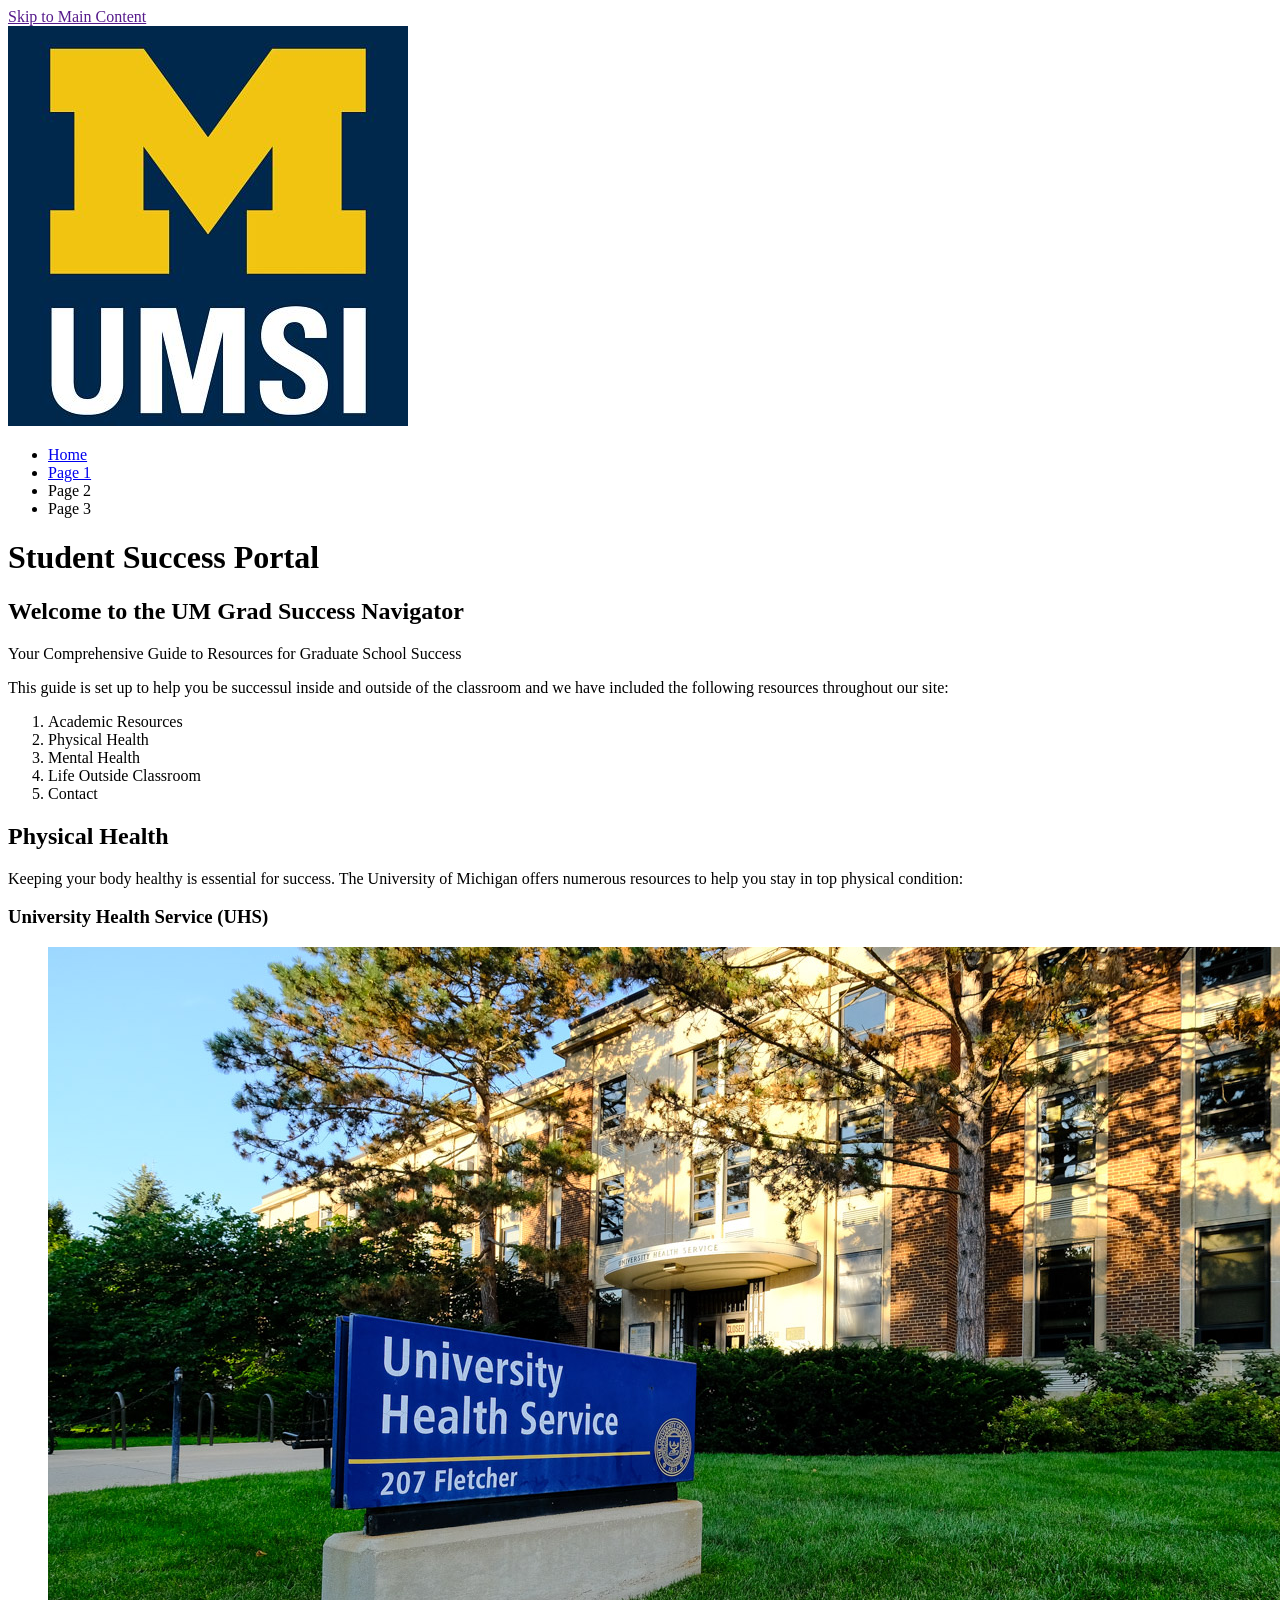
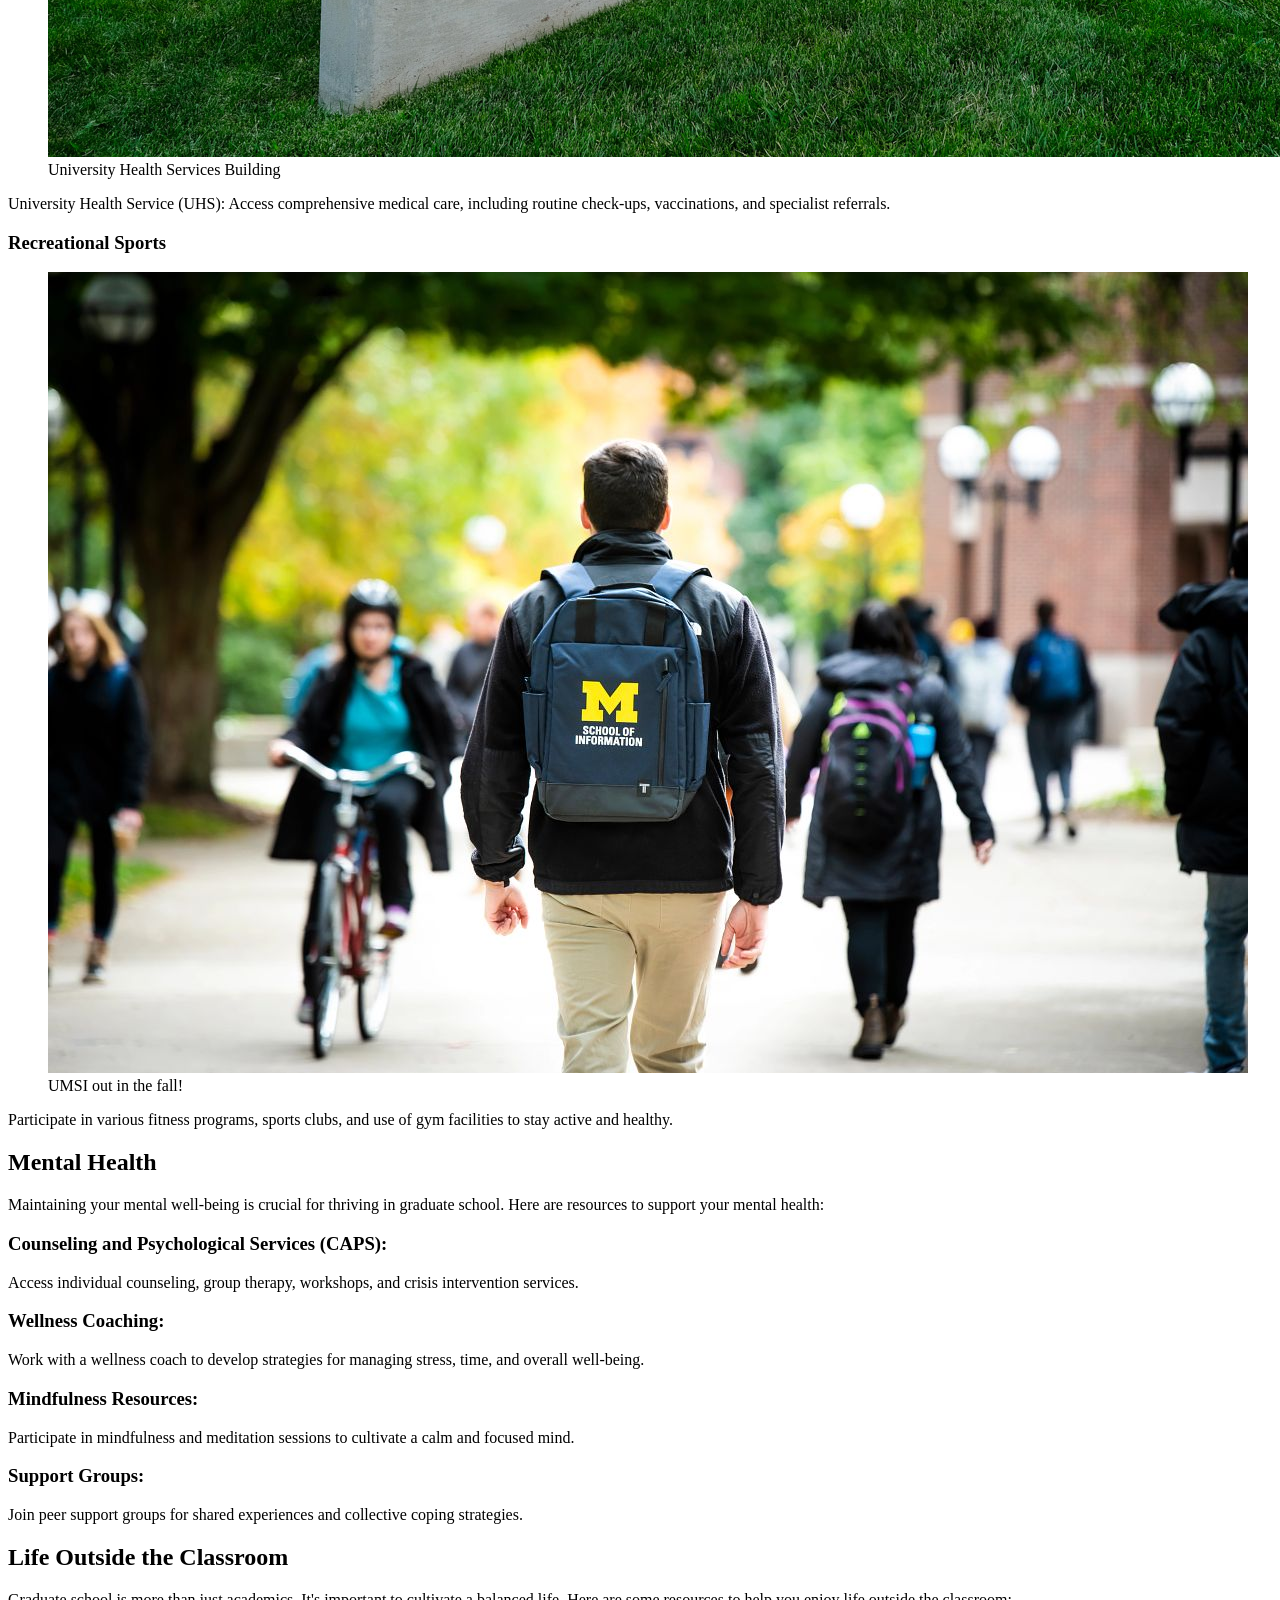
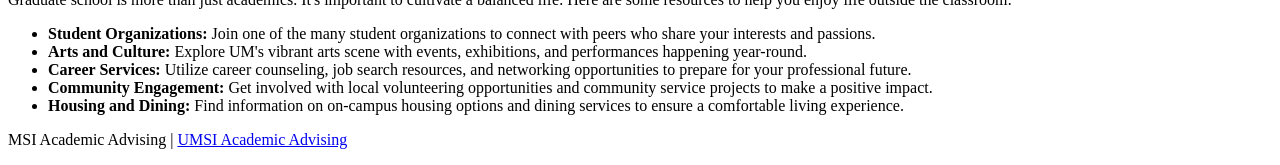
==== index.html @ 078b8d5d "Add files via upload" ====
<!DOCTYPE html>
<html lang="en">
<head>
    <meta charset="UTF-8">
    <meta name="viewport" content="width=device-width, initial-scale=1.0">
    <title>Student Success Portal</title>
</head>
<body>
    <a href = "">Skip to Main Content</a>
    <header>
        <img src="/images/UMSI_signature_vertical_informal_solidblue.jpg" alt="UMSI Logo">
        <nav>
            <ul>
                <li><a href = "index.html">Home</a></li>
                <li><a href = "page_1.html">Page 1</a></li>
                <li>Page 2</li>
                <li>Page 3</li>
            </ul>
        </nav>
        <h1>Student Success Portal</h1>

    </header>
    <main>
        <section>
            <h2>Welcome to the UM Grad Success Navigator</h2>
            <p> Your Comprehensive Guide to Resources for Graduate School Success</p>
            <p>This guide is set up to help you be successul inside and outside of the classroom and we have included the following resources throughout our site:</p>
            <ol>
                <li>Academic Resources</li>
                <li>Physical Health</li>
                <li>Mental Health</li>
                <li>Life Outside Classroom</li>
                <li>Contact</li>
            </ol>
        </section>
        <section>
            <h2>Physical Health</h2>
            <p>Keeping your body healthy is essential for success. The University of Michigan offers numerous resources to help you stay in top physical condition:</p>
            <article>
                <h3>University Health Service (UHS)</h3>
                <figure>
                    <img src="/images/UHS.jpg" alt="University Health Services building">
                    <figcaption>University Health Services Building</figcaption>
                </figure>
                <p>University Health Service (UHS): Access comprehensive medical care, including routine check-ups, vaccinations, and specialist referrals.</p>
            </article>
            <article>
                <h3>Recreational Sports</h3>
                <figure>
                    <img src="/images/UMSI_CampusFall_UMSIBackpack_02.jpg" alt="A student wears a UMSI backpack in fall on the drag.">
                    <figcaption>UMSI out in the fall!</figcaption>
                </figure>
                <p>Participate in various fitness programs, sports clubs, and use of gym facilities to stay active and healthy.</p>
            </article>
        </section>
        
        <section>
            <h2>Mental Health</h2>
            <p>Maintaining your mental well-being is crucial for thriving in graduate school. Here are resources to support your mental health:</p>
            <article>
                <h3>Counseling and Psychological Services (CAPS):</h3>
                <p> Access individual counseling, group therapy, workshops, and crisis intervention services.</p>
            </article>
            <article>
                <h3>Wellness Coaching:</h3>

                <p>Work with a wellness coach to develop strategies for managing stress, time, and overall well-being.</p>
            </article>
            <article>
                <h3>Mindfulness Resources:</h3>

                <p> Participate in mindfulness and meditation sessions to cultivate a calm and focused mind.</p>
            </article>
            <article>
                <h3>Support Groups:</h3>

                <p> Join peer support groups for shared experiences and collective coping strategies.</p>
            </article>
        </section>

        
        <section id="life-outside-classroom">
            <h2>Life Outside the Classroom</h2>
            <p>Graduate school is more than just academics. It's important to cultivate a balanced life. Here are some resources to help you enjoy life outside the classroom:</p>
            <article>

            </article>
            <ul>
                <li><strong>Student Organizations:</strong> Join one of the many student organizations to connect with peers who share your interests and passions.</li>
                <li><strong>Arts and Culture:</strong> Explore UM's vibrant arts scene with events, exhibitions, and performances happening year-round.</li>
                <li><strong>Career Services:</strong> Utilize career counseling, job search resources, and networking opportunities to prepare for your professional future.</li>
                <li><strong>Community Engagement:</strong> Get involved with local volunteering opportunities and community service projects to make a positive impact.</li>
                <li><strong>Housing and Dining:</strong> Find information on on-campus housing options and dining services to ensure a comfortable living experience.</li>
            </ul>
        </section>
        <!-- Content taken & modified from UMGPT with the prompt, "write me a webpage of intro content to help University of Michigan Master's students navigate different resources for being successful in grad school - this will include academic resources, physical health resources, mental health resources, support for life outside the classroom"
        UMGPT. (2024). UMGPT (August 29th version) [Large language model]. -->
    </main>
    <footer>
        <p>MSI Academic Advising | <a href="https://sites.google.com/umich.edu/msiacademicadvising/student-support-resources">UMSI Academic Advising </a></p>
        </footer>
</body>
</html>
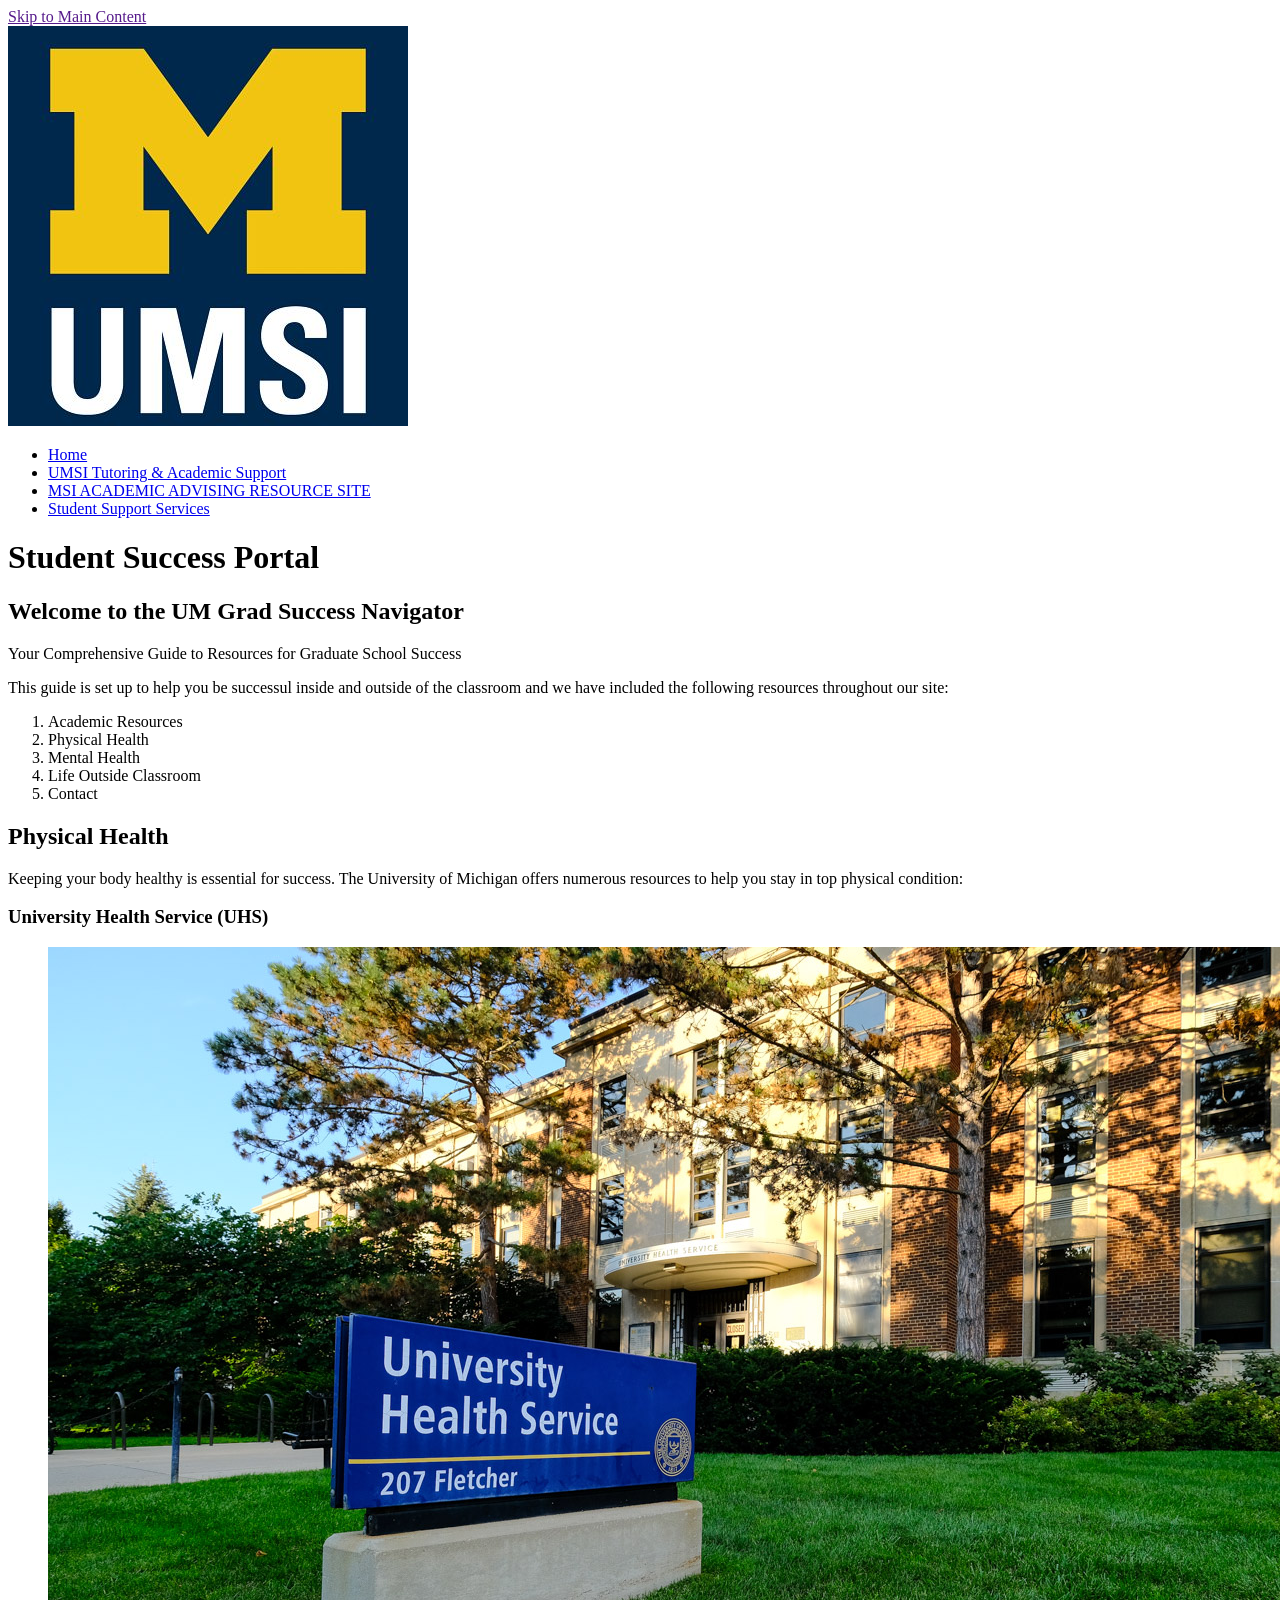
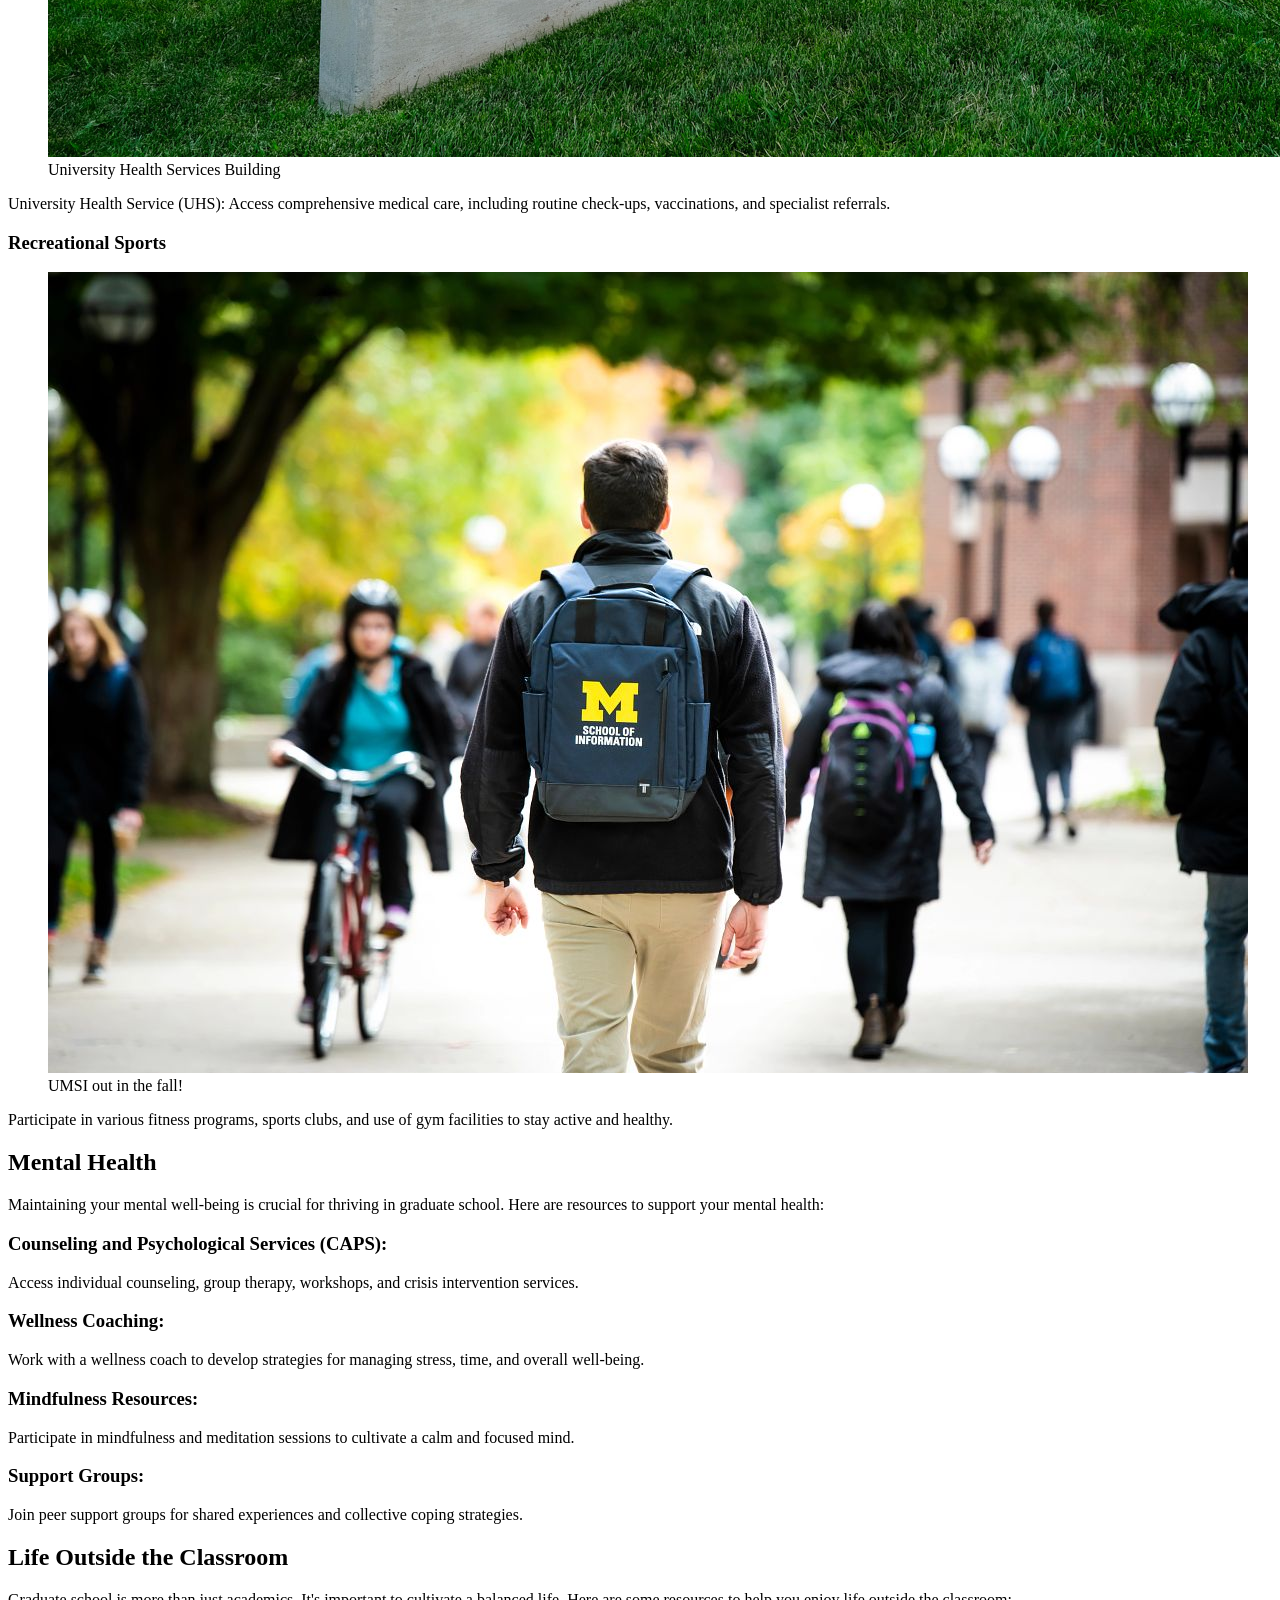
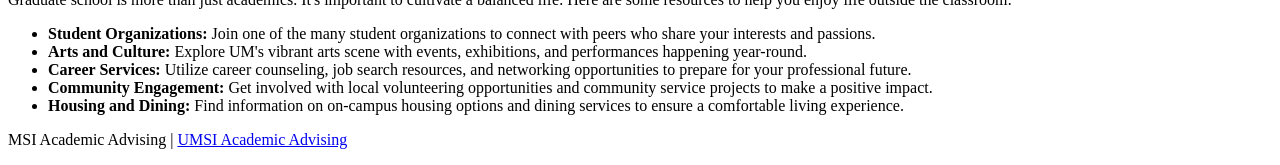
==== commit a0f23df5: "Add files via upload" ====
--- a/index.html
+++ b/index.html
@@ -12,9 +12,9 @@
         <nav>
             <ul>
                 <li><a href = "index.html">Home</a></li>
-                <li><a href = "page_1.html">Page 1</a></li>
-                <li>Page 2</li>
-                <li>Page 3</li>
+                <li><a href = "UMSI Tutoring & Academic Support.html">UMSI Tutoring & Academic Support</a></li>
+                <li><a href = "MSI ACADEMIC ADVISING RESOURCE SITE.html">MSI ACADEMIC ADVISING RESOURCE SITE</a></li>
+                <li><a href = "Student Support Services.html">Student Support Services</a></li>
             </ul>
         </nav>
         <h1>Student Success Portal</h1>
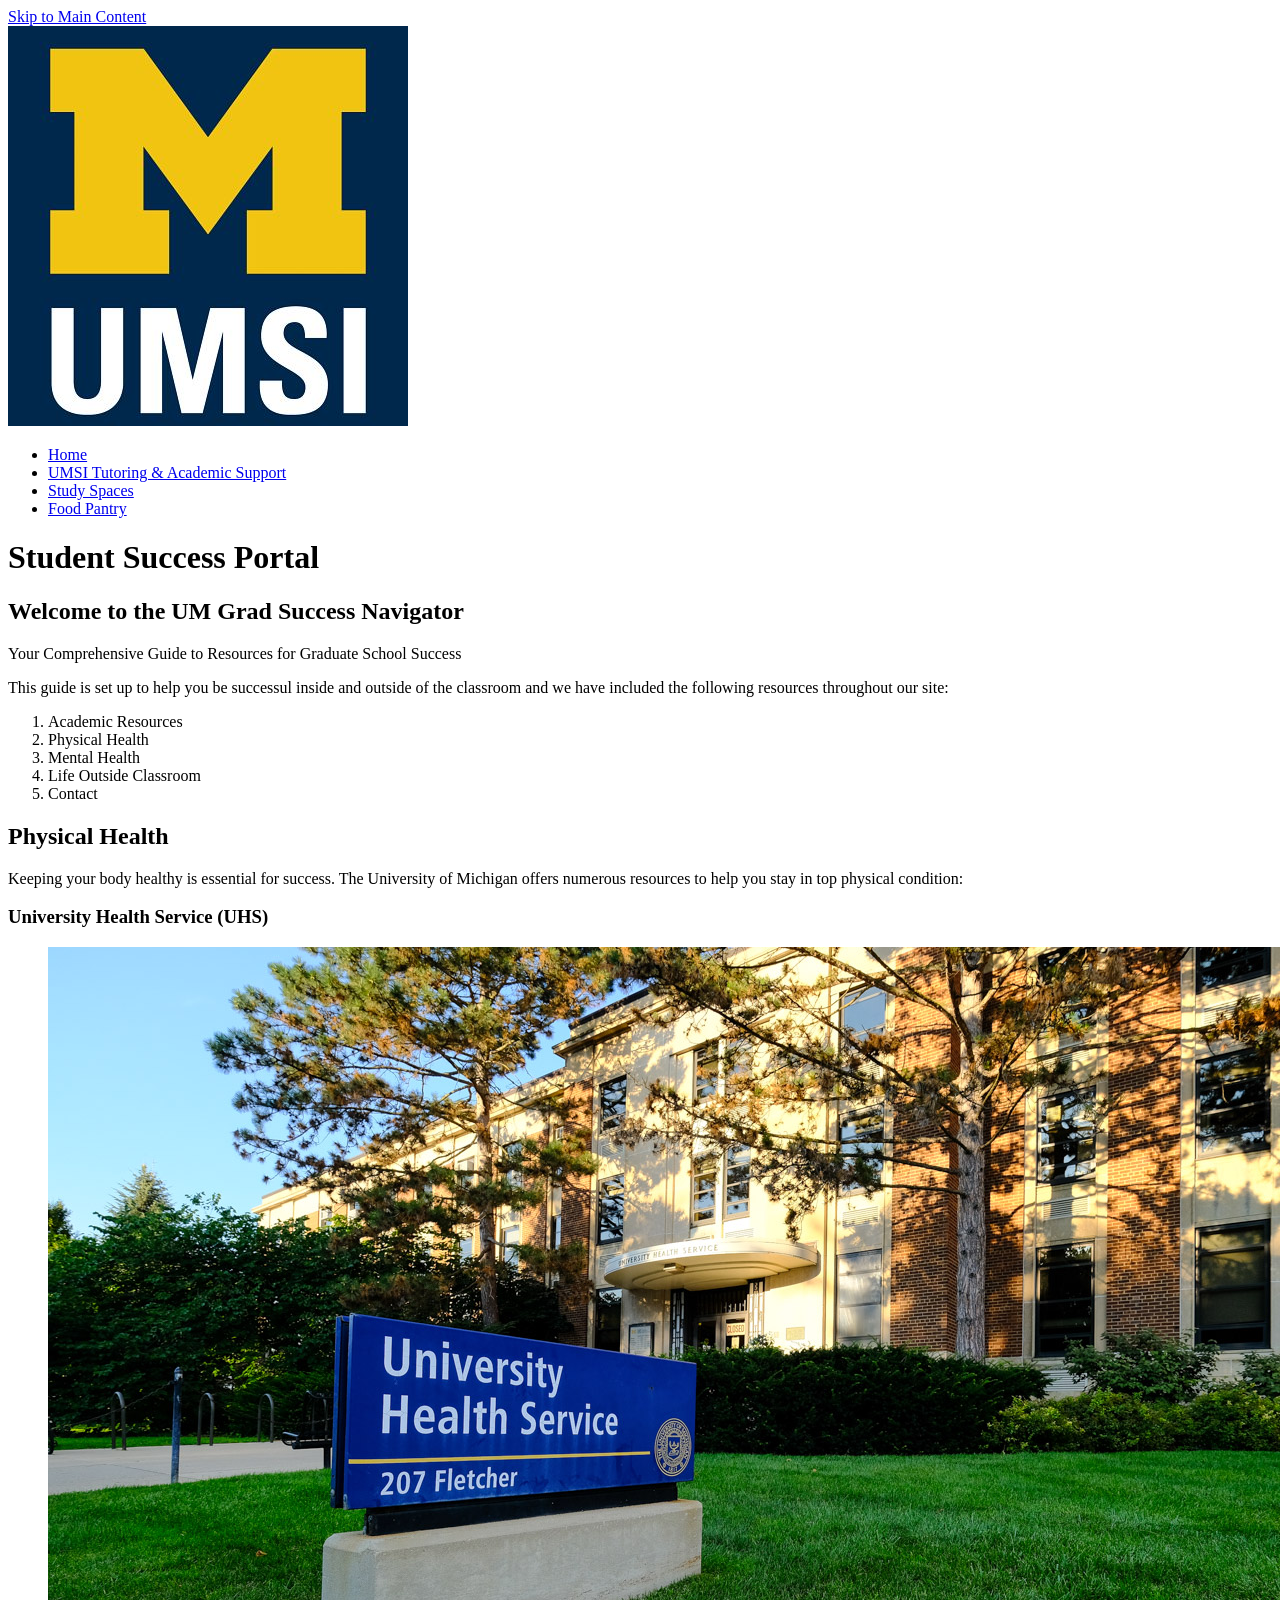
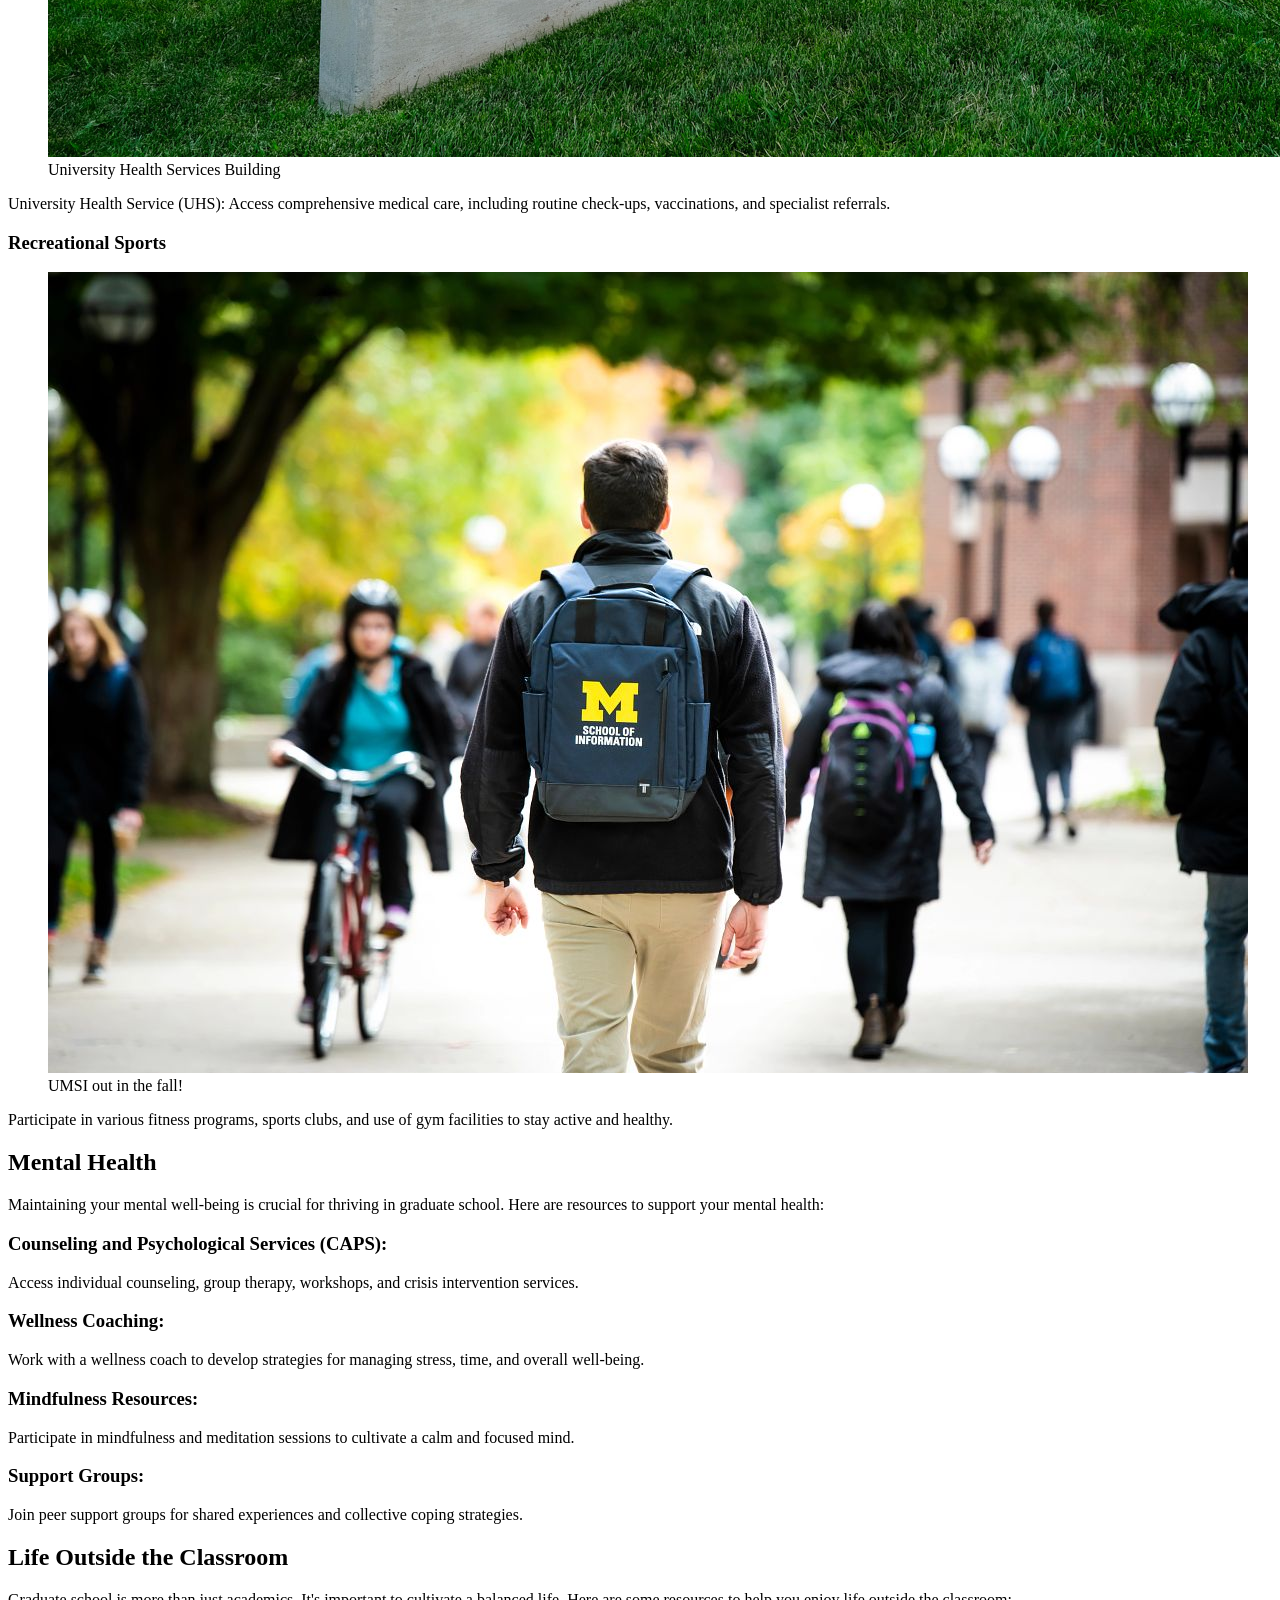
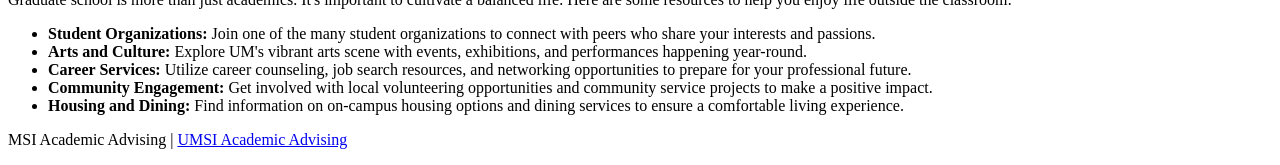
==== commit d05af980: "Add files via upload" ====
--- a/index.html
+++ b/index.html
@@ -6,21 +6,21 @@
     <title>Student Success Portal</title>
 </head>
 <body>
-    <a href = "">Skip to Main Content</a>
+    <a href = "#main">Skip to Main Content</a>
     <header>
         <img src="/images/UMSI_signature_vertical_informal_solidblue.jpg" alt="UMSI Logo">
         <nav>
             <ul>
                 <li><a href = "index.html">Home</a></li>
                 <li><a href = "UMSI Tutoring & Academic Support.html">UMSI Tutoring & Academic Support</a></li>
-                <li><a href = "MSI ACADEMIC ADVISING RESOURCE SITE.html">MSI ACADEMIC ADVISING RESOURCE SITE</a></li>
-                <li><a href = "Student Support Services.html">Student Support Services</a></li>
+                <li><a href = "Study Spaces.html">Study Spaces</a></li>
+                <li><a href = "Food Pantry.html">Food Pantry</a></li>
             </ul>
         </nav>
         <h1>Student Success Portal</h1>
 
     </header>
-    <main>
+    <main id = "main">
         <section>
             <h2>Welcome to the UM Grad Success Navigator</h2>
             <p> Your Comprehensive Guide to Resources for Graduate School Success</p>
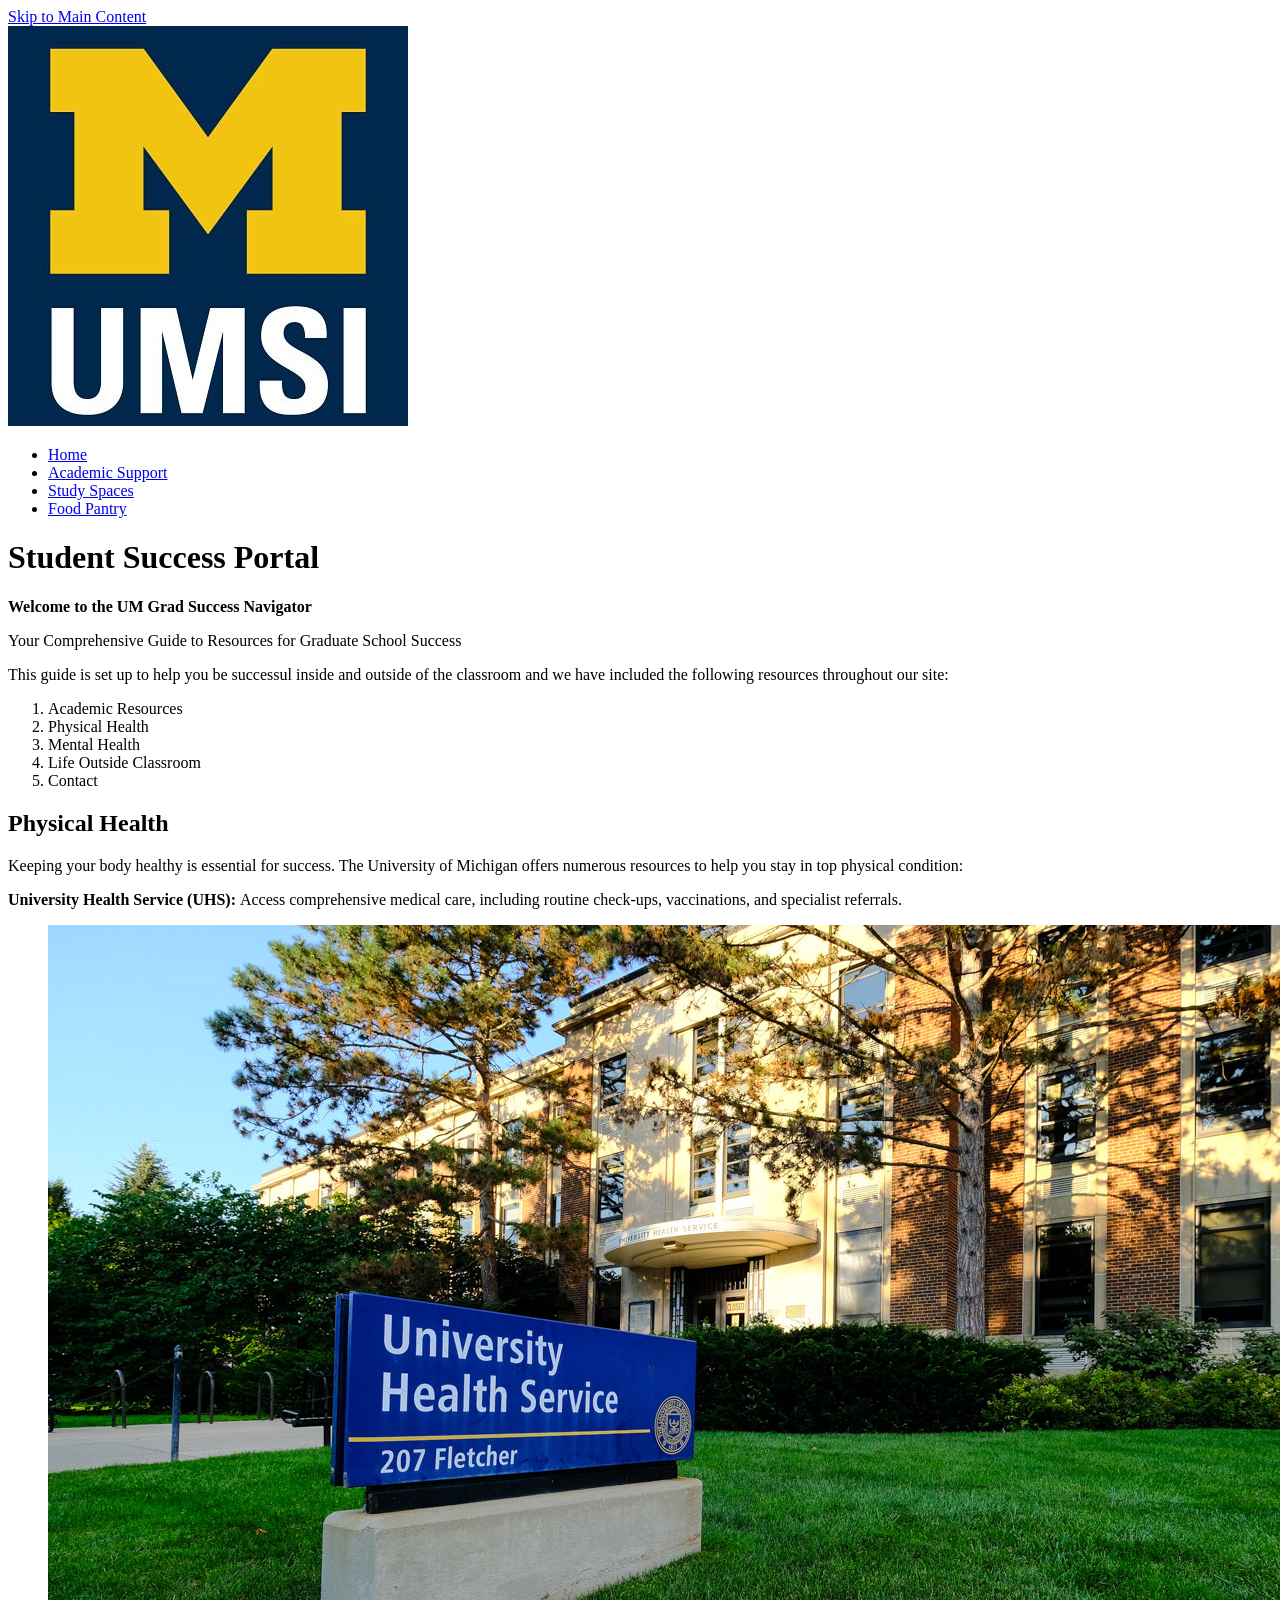
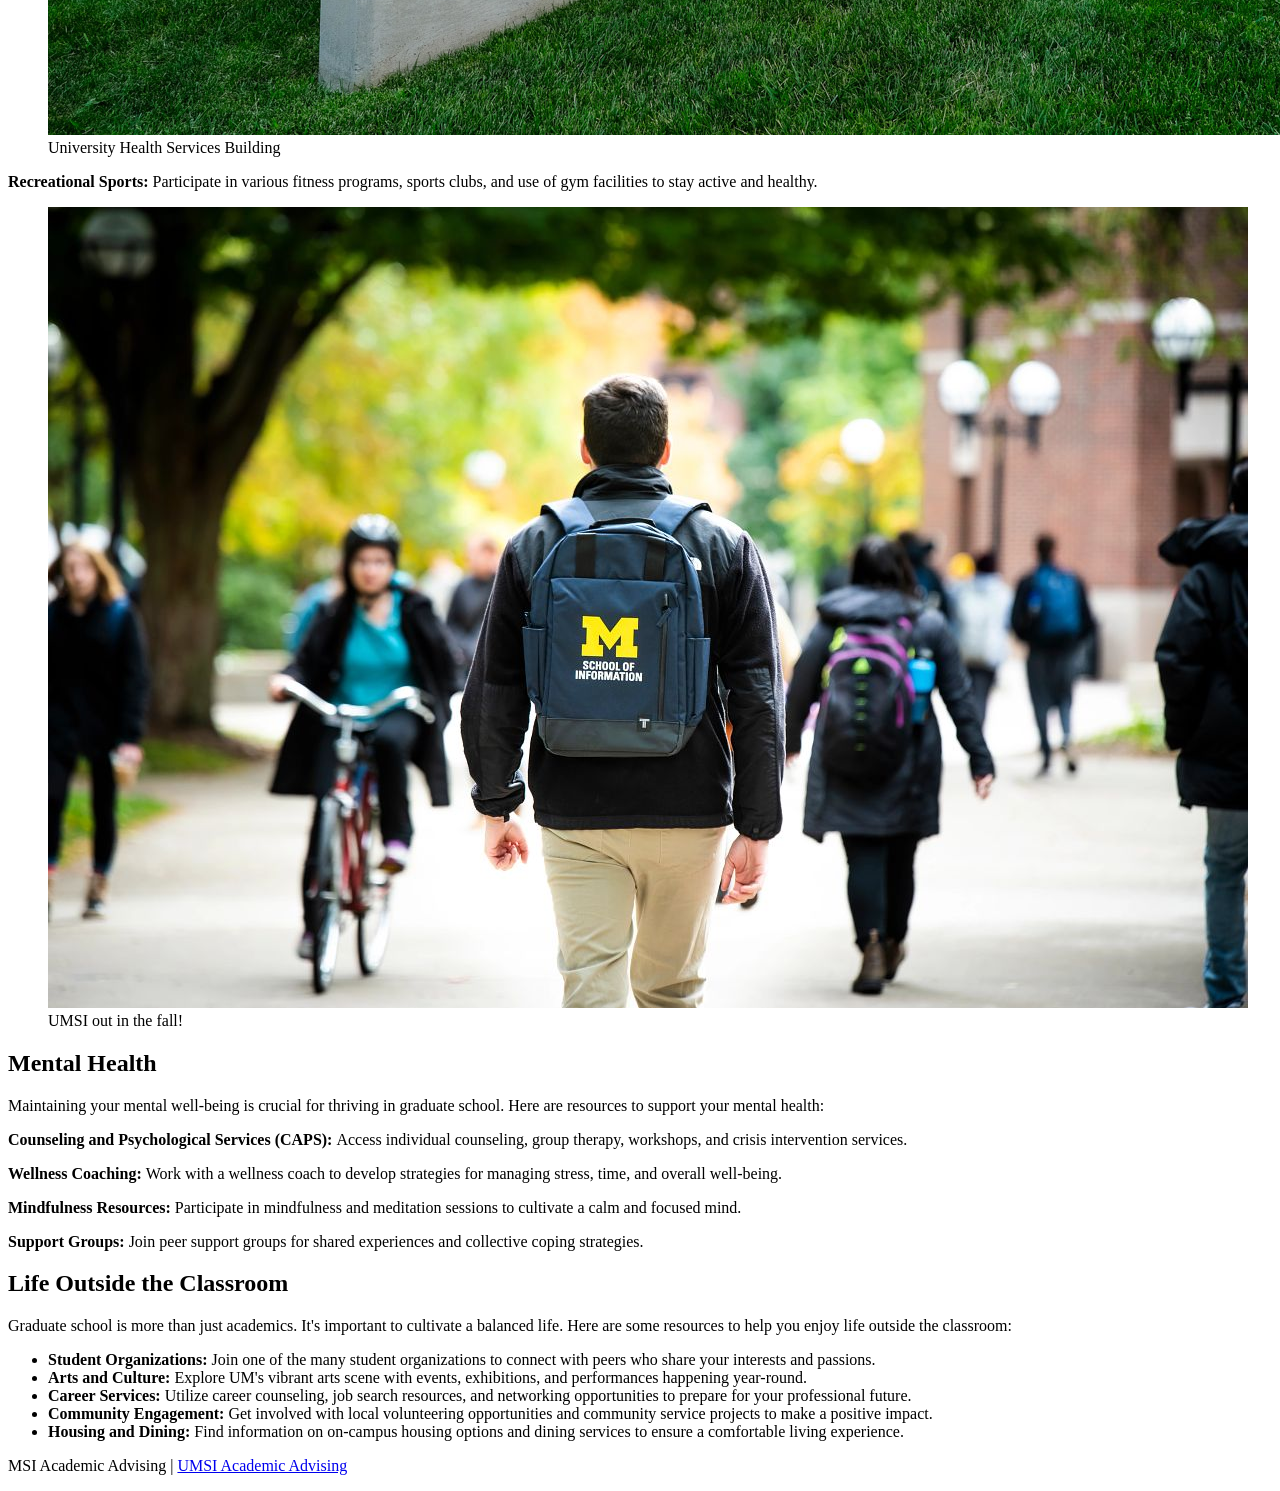
==== commit a3442917: "Add files via upload" ====
--- a/index.html
+++ b/index.html
@@ -3,95 +3,105 @@
 <head>
     <meta charset="UTF-8">
     <meta name="viewport" content="width=device-width, initial-scale=1.0">
+    <link rel="stylesheet" href="css/style.css">
     <title>Student Success Portal</title>
 </head>
 <body>
-    <a href = "#main">Skip to Main Content</a>
+    <div class="skip"><a href = "#main">Skip to Main Content</a></div>
     <header>
-        <img src="/images/UMSI_signature_vertical_informal_solidblue.jpg" alt="UMSI Logo">
         <nav>
+            <img src="images/UMSI_signature_vertical_informal_solidblue.jpg" alt="UMSI Logo">
             <ul>
-                <li><a href = "index.html">Home</a></li>
-                <li><a href = "UMSI Tutoring & Academic Support.html">UMSI Tutoring & Academic Support</a></li>
-                <li><a href = "Study Spaces.html">Study Spaces</a></li>
-                <li><a href = "Food Pantry.html">Food Pantry</a></li>
+                <li><a href = "index.html" class="active">Home</a></li>
+                <li><a href = "UMSI_Tutoring_Academic_Support.html">Academic Support</a></li>
+                <li><a href = "Study_Spaces.html">Study Spaces</a></li>
+                <li><a href = "Food_Pantry.html">Food Pantry</a></li>
             </ul>
         </nav>
         <h1>Student Success Portal</h1>
+    </header>
 
-    </header>
     <main id = "main">
-        <section>
-            <h2>Welcome to the UM Grad Success Navigator</h2>
-            <p> Your Comprehensive Guide to Resources for Graduate School Success</p>
-            <p>This guide is set up to help you be successul inside and outside of the classroom and we have included the following resources throughout our site:</p>
-            <ol>
-                <li>Academic Resources</li>
-                <li>Physical Health</li>
-                <li>Mental Health</li>
-                <li>Life Outside Classroom</li>
-                <li>Contact</li>
-            </ol>
+        <section class="start">
+            <p><strong>Welcome to the UM Grad Success Navigator</strong></h2>
+            <p>Your Comprehensive Guide to Resources for Graduate School Success</p>
+            <div>
+                <p class="left">This guide is set up to help you be successul inside and outside of the classroom and we have included the following resources throughout our site:</p>
+                <ol>
+                    <li>Academic Resources</li>
+                    <li>Physical Health</li>
+                    <li>Mental Health</li>
+                    <li>Life Outside Classroom</li>
+                    <li>Contact</li>
+                </ol>
+            </div>
         </section>
-        <section>
-            <h2>Physical Health</h2>
-            <p>Keeping your body healthy is essential for success. The University of Michigan offers numerous resources to help you stay in top physical condition:</p>
+
+        <section class="container">
+            <div>
+                <h2>Physical Health</h2>
+            </div> 
+            <div> 
+                <p>Keeping your body healthy is essential for success. The University of Michigan offers numerous resources to help you stay in top physical condition:</p>
+            </div>    
             <article>
-                <h3>University Health Service (UHS)</h3>
+                <p><strong>University Health Service (UHS): </strong>Access comprehensive medical care, including routine check-ups, vaccinations, and specialist referrals.</p>
                 <figure>
-                    <img src="/images/UHS.jpg" alt="University Health Services building">
+                    <img src="images/UHS.jpg" alt="University Health Services building">
                     <figcaption>University Health Services Building</figcaption>
                 </figure>
-                <p>University Health Service (UHS): Access comprehensive medical care, including routine check-ups, vaccinations, and specialist referrals.</p>
             </article>
+
             <article>
-                <h3>Recreational Sports</h3>
+                <p><strong>Recreational Sports: </strong>Participate in various fitness programs, sports clubs, and use of gym facilities to stay active and healthy.</p>
                 <figure>
-                    <img src="/images/UMSI_CampusFall_UMSIBackpack_02.jpg" alt="A student wears a UMSI backpack in fall on the drag.">
+                    <img src="images/UMSI_CampusFall_UMSIBackpack_02.jpg" alt="A student wears a UMSI backpack in fall on the diag.">
                     <figcaption>UMSI out in the fall!</figcaption>
                 </figure>
-                <p>Participate in various fitness programs, sports clubs, and use of gym facilities to stay active and healthy.</p>
             </article>
         </section>
         
-        <section>
-            <h2>Mental Health</h2>
-            <p>Maintaining your mental well-being is crucial for thriving in graduate school. Here are resources to support your mental health:</p>
+        <section class="container">
+            <div>
+                <h2>Mental Health</h2>
+            </div> 
+            <div> 
+                <p>Maintaining your mental well-being is crucial for thriving in graduate school. Here are resources to support your mental health:</p>
+            </div>    
             <article>
-                <h3>Counseling and Psychological Services (CAPS):</h3>
-                <p> Access individual counseling, group therapy, workshops, and crisis intervention services.</p>
+                <p><strong>Counseling and Psychological Services (CAPS): </strong>Access individual counseling, group therapy, workshops, and crisis intervention services.</p>
             </article>
+            
             <article>
-                <h3>Wellness Coaching:</h3>
-
-                <p>Work with a wellness coach to develop strategies for managing stress, time, and overall well-being.</p>
+                <p><strong>Wellness Coaching: </strong>Work with a wellness coach to develop strategies for managing stress, time, and overall well-being.</p>
             </article>
+            
             <article>
-                <h3>Mindfulness Resources:</h3>
-
-                <p> Participate in mindfulness and meditation sessions to cultivate a calm and focused mind.</p>
+                <p><strong>Mindfulness Resources: </strong>Participate in mindfulness and meditation sessions to cultivate a calm and focused mind.</p>
             </article>
+            
             <article>
-                <h3>Support Groups:</h3>
-
-                <p> Join peer support groups for shared experiences and collective coping strategies.</p>
+                <p><strong>Support Groups: </strong>Join peer support groups for shared experiences and collective coping strategies.</p>
             </article>
         </section>
 
         
-        <section id="life-outside-classroom">
-            <h2>Life Outside the Classroom</h2>
-            <p>Graduate school is more than just academics. It's important to cultivate a balanced life. Here are some resources to help you enjoy life outside the classroom:</p>
+        <section class="container">
+            <div>
+                <h2>Life Outside the Classroom</h2>
+            </div> 
+            <div> 
+                <p>Graduate school is more than just academics. It's important to cultivate a balanced life. Here are some resources to help you enjoy life outside the classroom:</p>
+            </div>
             <article>
-
+                <ul>
+                    <li><strong>Student Organizations:</strong> Join one of the many student organizations to connect with peers who share your interests and passions.</li>
+                    <li><strong>Arts and Culture:</strong> Explore UM's vibrant arts scene with events, exhibitions, and performances happening year-round.</li>
+                    <li><strong>Career Services:</strong> Utilize career counseling, job search resources, and networking opportunities to prepare for your professional future.</li>
+                    <li><strong>Community Engagement:</strong> Get involved with local volunteering opportunities and community service projects to make a positive impact.</li>
+                    <li><strong>Housing and Dining:</strong> Find information on on-campus housing options and dining services to ensure a comfortable living experience.</li>
+                </ul>
             </article>
-            <ul>
-                <li><strong>Student Organizations:</strong> Join one of the many student organizations to connect with peers who share your interests and passions.</li>
-                <li><strong>Arts and Culture:</strong> Explore UM's vibrant arts scene with events, exhibitions, and performances happening year-round.</li>
-                <li><strong>Career Services:</strong> Utilize career counseling, job search resources, and networking opportunities to prepare for your professional future.</li>
-                <li><strong>Community Engagement:</strong> Get involved with local volunteering opportunities and community service projects to make a positive impact.</li>
-                <li><strong>Housing and Dining:</strong> Find information on on-campus housing options and dining services to ensure a comfortable living experience.</li>
-            </ul>
         </section>
         <!-- Content taken & modified from UMGPT with the prompt, "write me a webpage of intro content to help University of Michigan Master's students navigate different resources for being successful in grad school - this will include academic resources, physical health resources, mental health resources, support for life outside the classroom"
         UMGPT. (2024). UMGPT (August 29th version) [Large language model]. -->
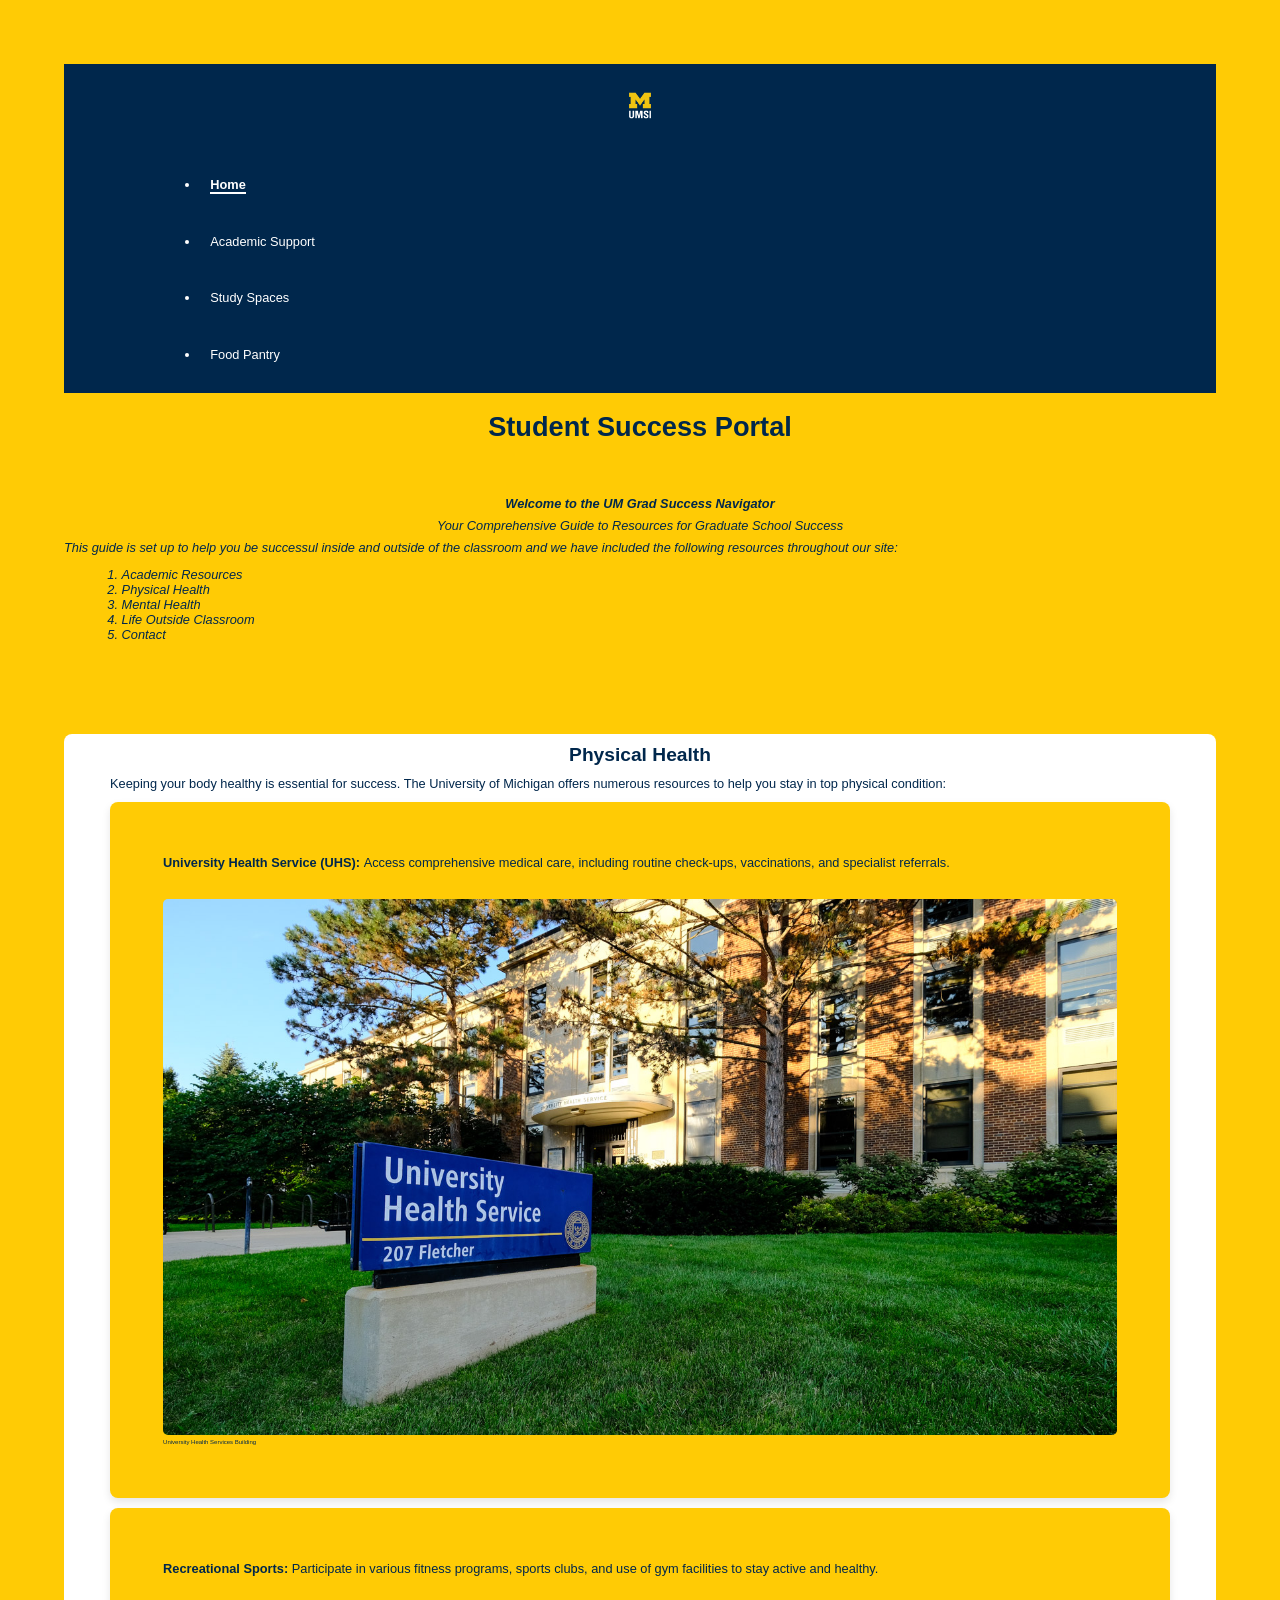
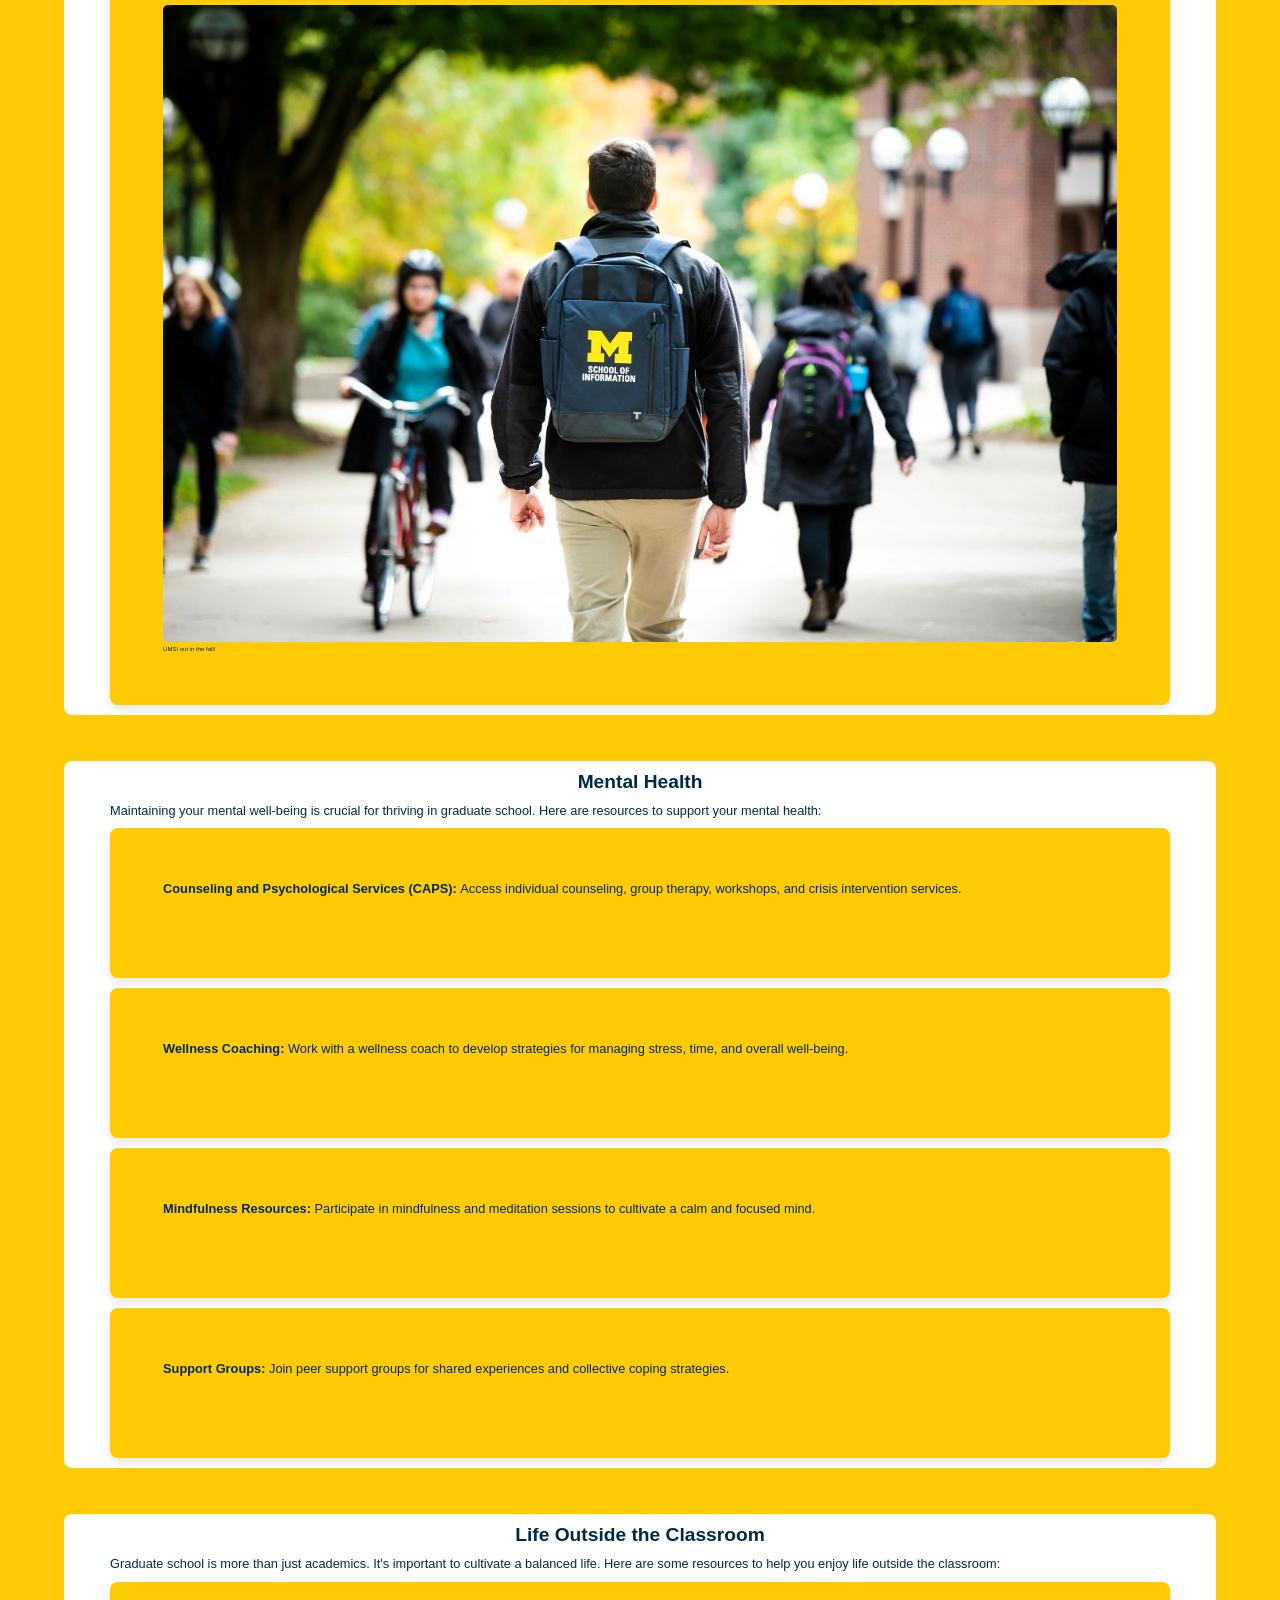
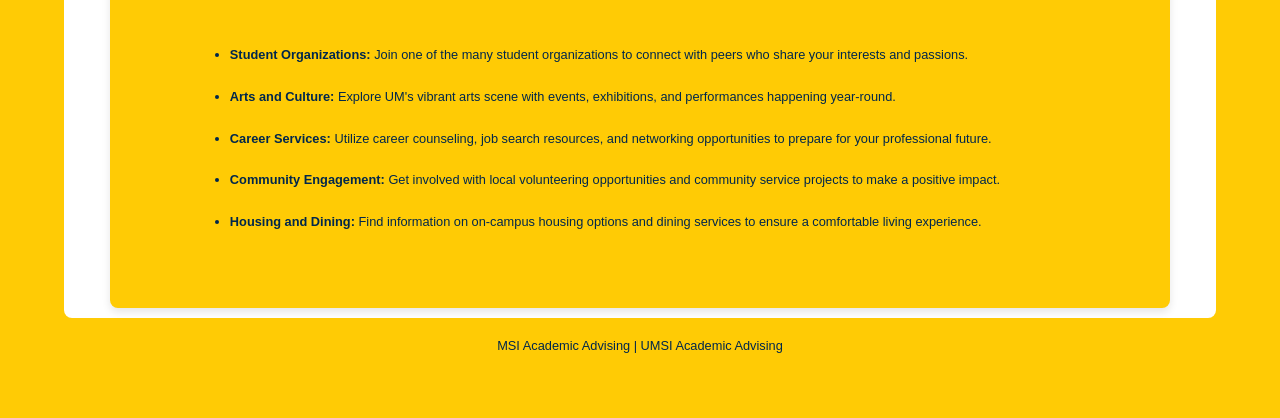
==== commit a348d5ae: "Add files via upload" ====
--- a/index.html
+++ b/index.html
@@ -3,7 +3,7 @@
 <head>
     <meta charset="UTF-8">
     <meta name="viewport" content="width=device-width, initial-scale=1.0">
-    <link rel="stylesheet" href="css/style.css">
+    <link rel="stylesheet" href="CSS/style.css">
     <title>Student Success Portal</title>
 </head>
 <body>
--- a/CSS/style.css
+++ b/CSS/style.css
@@ -0,0 +1,206 @@
+body {
+    background-color: #FFCB05; /* Background color */
+    color: #00274C; /* Text color */
+    font-family: Arial, Helvetica, sans-serif; /* Font family */
+    margin: 0; /* Remove default margin */
+    padding: 5%; /* Padding around the content */
+}
+
+h1 {
+    font-size: 170%; /* Adjust font size for mobile */
+    text-align: center; /* Center align headings */
+}
+
+h2 {
+    font-size: 120%; /* Adjust font size for mobile */
+    text-align: center; /* Center align headings */
+    margin: 0%;
+}
+
+p {
+    font-size: 80%; /* Font size for paragraphs */
+    margin: 0; /* Remove default margin */
+    line-height: 120%; /* Line height for readability */
+}
+
+nav {
+    display: grid;
+    grid-template-rows: 1fr 3fr;
+    align-items: center;
+    background-color: #00274C;
+}
+
+nav img {
+    max-height: 28px;
+    width: auto; /* Make images responsive */
+    height: auto; /* Maintain aspect ratio */
+    border-radius: 0%;
+    justify-self: center;
+}
+
+img.UMSI-LOGO {
+    padding: 1%;
+    background-color: white;
+}
+
+nav ul {
+    padding-left: 10%;
+    margin: 0%;
+}
+
+nav ul li {
+    color: white;
+    padding: 1%;
+    margin: 2%;
+}
+
+nav a {
+    font-size: 100%;
+    color: white;
+}
+
+.active {
+    font-weight: bolder;
+    border-bottom: 2px solid;
+}
+
+/* Targeting the section with class 'start' */
+.start {
+    display: grid;
+    align-content: center;
+    font-style: italic; /* Apply italic style to everything in this section */
+    text-align: center;
+    padding: 3% 0%;
+    gap: 7px;
+}
+
+.left {
+    text-align: left;
+}
+
+.start ol, .start ul {
+    text-align: left;
+    font-size: 80%;
+    margin: 1% 0%;
+    padding: 0% 5%;
+}
+
+.start ul li{
+    margin: 0% 0% 1%;
+}
+
+/* Grid Layout for Main Content */
+.container {
+    display: grid; /* Enable grid layout */
+    grid-template-columns: auto;
+    grid-template-rows: auto;
+    align-content: center;
+    background-color: white;
+    padding: 10px 4%;
+    border-radius: 8px;
+    gap: 10px; 
+    margin-top: 4%;
+}
+
+/* Article Styles */
+article {
+    background-color: #FFCB05; /* Background for articles */
+    padding: 5%; /* Padding for articles */
+    border-radius: 8px; /* Rounded corners */
+    box-shadow: 0 4px 8px rgba(0, 0, 0, 0.1); /* Subtle shadow for depth */
+}
+
+article p {
+    font-size: 80%; /* Font size for paragraphs */
+    margin: 0% 0% 3%;
+    line-height: 120%; /* Line height for readability */
+}
+
+/* food pantry */
+article.we-provide {
+    display: grid;
+    grid-template-columns: 1fr 3fr;
+
+    align-items: center;
+}
+
+/* food pantry */
+article.we-provide img{
+    width:90%;
+}
+
+/* food pantry */
+.news {
+    color: #FFCB05;
+    background-color: #00274C;
+    text-align: left;
+}
+
+article.NEWS img {
+    max-width: 100%;
+    height: 100px;
+    justify-self: center; /* Center horizontally */
+    align-self: center;   /* Center vertically */
+    object-fit: cover;
+    object-position: center;
+}
+
+figcaption {
+    font-size: 30%; /* Font size for captions */
+    text-align: left;
+}
+
+/* Image Styles */
+figure {
+    margin: 0; /* Reset margin */
+}
+
+img {
+    width: 100%; /* Make images responsive */
+    height: auto; /* Maintain aspect ratio */
+    border-radius: 5px; /* Rounded corners for images */
+}
+
+/* List Styles */
+ul{
+    font-size: 80%;
+    padding-left: 7%; /* Indent for unordered list */
+}
+ul li {
+    margin: 0% 0% 3%;
+}
+
+footer {
+    text-align: center; /* Center align footer content */
+    margin-top: 20px; /* Space above footer */
+}
+
+/* Accessibility Enhancements */
+a {
+    color: #00274C; /* Link color */
+    text-decoration: none; /* Remove underline */
+}
+
+a:hover {
+    text-decoration: underline; /* Underline on hover for accessibility */
+}
+
+nav a:hover, a:focus{
+    text-decoration: underline;
+  }
+  
+  /* Step 2a: Write selector/rule property to position the default position for the skip class element*/
+  .skip a{
+    position: absolute;
+    top: -40px;
+  }
+  
+  /* Step 2b: Write selector/rule property to position the skip class element when it is in focus*/
+  .skip a:focus{
+    top: 20px;
+  }
+  
+  /* Step 3: Write selector/rule property to style all elements when in focus*/
+  *:focus{
+    border: 2px solid;
+  }
